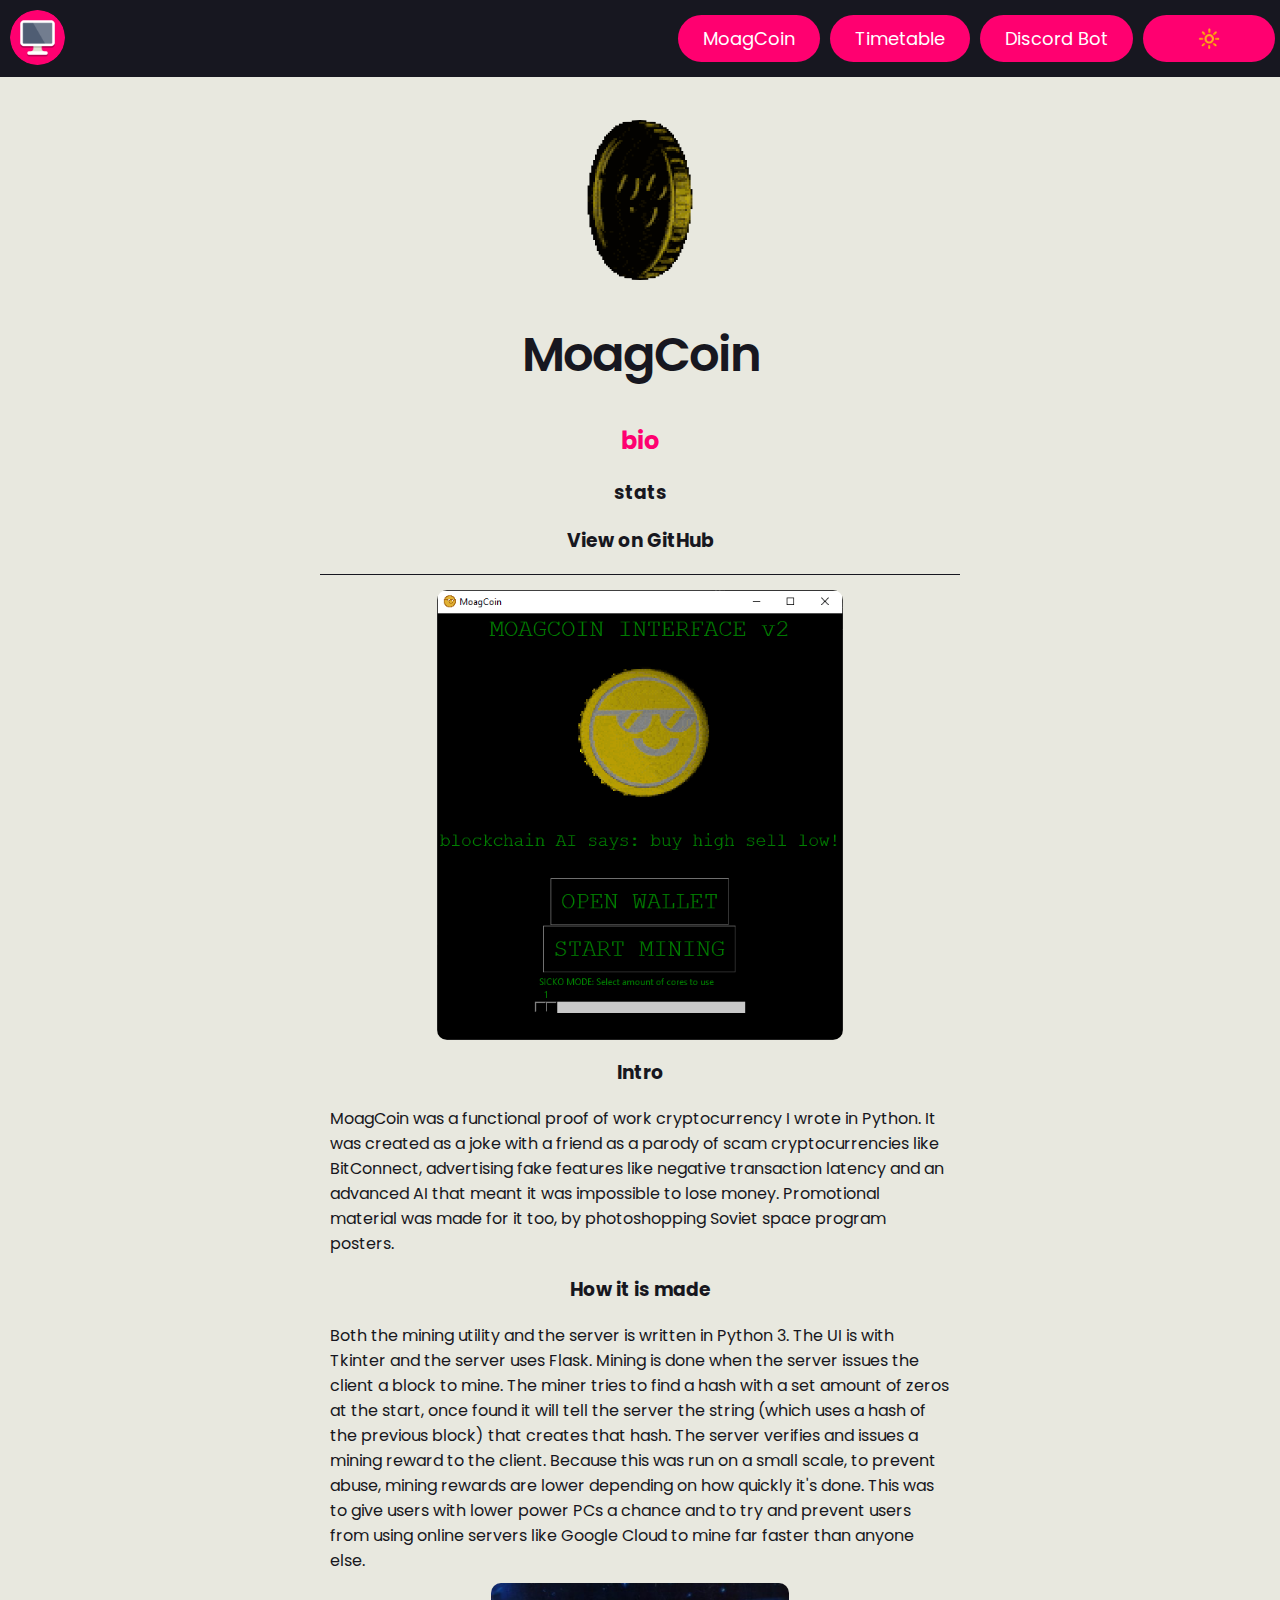
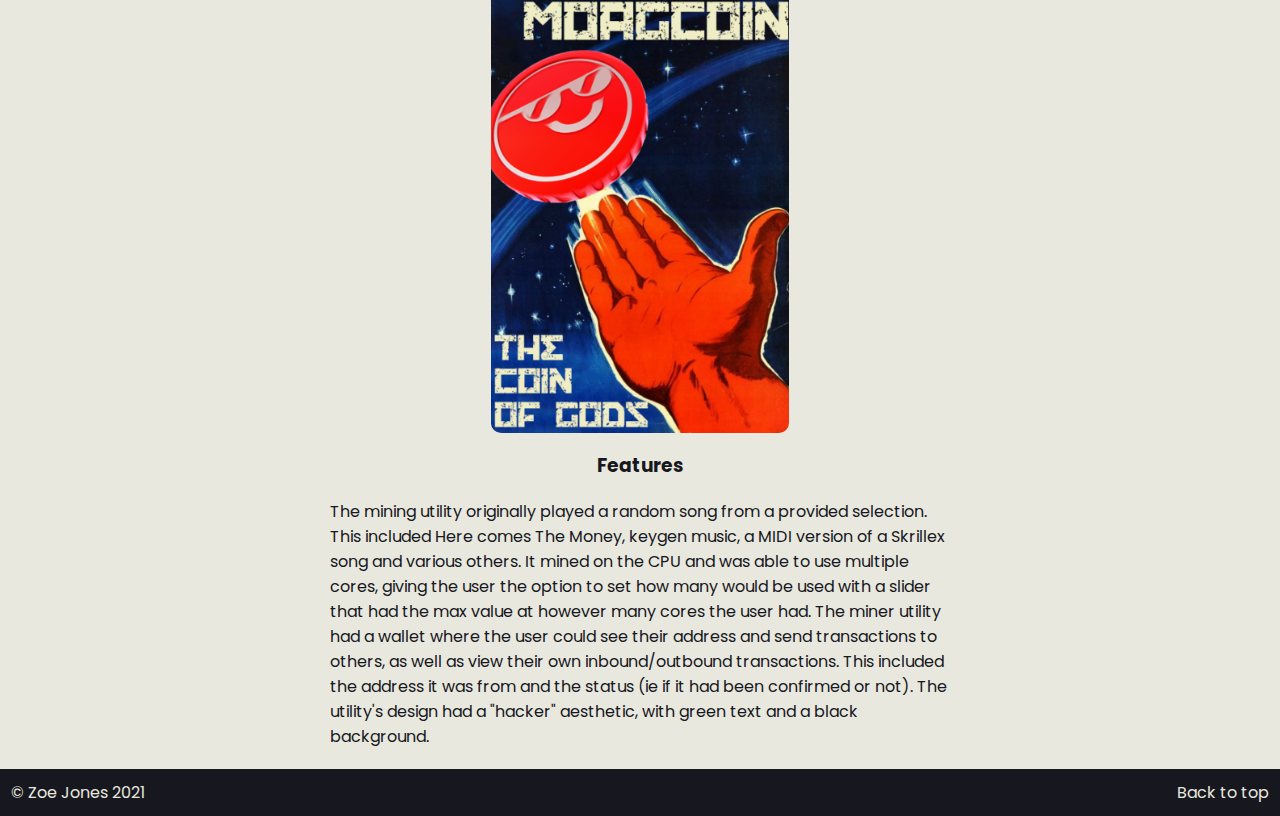
==== page1.html @ 343b935c "Improved animations and added Travis CI build status" ====
<!doctype html>
<html lang="en" dir="ltr">

<head>
  <title>P2423891 - MoagCoin</title>
  <meta charset="utf-8">
  <meta name="viewport" content="width=device-width, initial-scale=1.0">
  <link rel="stylesheet" href="css/styles.css">
</head>

<body>
  <a id="top"></a>
  <div id="mobileHead">
    <a class="homeButton" href="index.html"><img src="images/icon.png" alt="Home"></a>
  </div>
  <div id="menuToggler">&#8801;</div>
  <nav id="menu">
    <a class="homeButton" href="index.html"><img src="images/icon.png" alt="Home"></a>
    <a href="page1.html">MoagCoin</a>
    <a href="page2.html">Timetable</a>
    <a href="page3.html">Discord Bot</a>
    <div id="themeToggler"><a href="#">&#128262;</a></div>
  </nav>
  <div class="header">
    <header>
      <img src="images/MoagCoin.gif" alt="MoagCoin Icon">
      <h1>MoagCoin</h1>
      <h2><span id="bio">bio</span></h2>
      <h3 id="stats">stats</h3>
      <h3><a href="" id="gitUrl">View on GitHub</a></h3>
    </header>
  </div>
  <section>
    <img src="images/mc1.png" alt="MoagCoin mining utility screenshot.">
    <h3>Intro</h3>
    <p>MoagCoin was a functional proof of work cryptocurrency I wrote in Python. It was created as a joke with a friend as a parody of scam cryptocurrencies like BitConnect, advertising fake features like negative transaction latency and an advanced AI that meant it was impossible to lose money. Promotional material was made for it too, by photoshopping Soviet space program posters.</p>
    <h3>How it is made</h3>
    <p>Both the mining utility and the server is written in Python 3. The UI is with Tkinter and the server uses Flask. Mining is done when the server issues the client a block to mine. The miner tries to find a hash with a set amount of zeros at the start, once found it will tell the server the string (which uses a hash of the previous block) that creates that hash. The server verifies and issues a mining reward to the client. Because this was run on a small scale, to prevent abuse, mining rewards are lower depending on how quickly it's done. This was to give users with lower power PCs a chance and to try and prevent users from using online servers like Google Cloud to mine far faster than anyone else.</p>
    <img src="images/mc2.png" alt="Promo poster for the coin in the style of propaganda for the soviet space program.">
    <h3>Features</h3>
    <p>The mining utility originally played a random song from a provided selection. This included Here comes The Money, keygen music, a MIDI version of a Skrillex song and various others. It mined on the CPU and was able to use multiple cores, giving the user the option to set how many would be used with a slider that had the max value at however many cores the user had. The miner utility had a wallet where the user could see their address and send transactions to others, as well as view their own inbound/outbound transactions. This included the address it was from and the status (ie if it had been confirmed or not). The utility's design had a "hacker" aesthetic, with green text and a black background.</p>
  </section>
  <footer>
    <p>
      © Zoe Jones 2021
    </p>
    <a href="#" onclick="scrollTop">Back to top</a>
  </footer>
  <script id="script" type="text/javascript" class="moagcoin" src="./js/script.js"></script>
</body>
</html>
---- css/styles.css ----
/* MOBILE AND GLOBAL STYLES */
/* applies to screens smaller than 500px (first breakpoint) */
/* and above unless overwritten below */
@import url('https://fonts.googleapis.com/css2?family=Poppins&display=swap');
html{
  height: 100%;
}
body{
  display: flex;
  flex-direction: column;
  background-color: var(--bg-colour);
  color: var(--fg-colour);
  font-family: Poppins;
  margin: 0 0;
  width: 100%;
  height: 100%;
  transition: 1s;
}

:root {
  --bg-colour: #E8E8DF;
  --fg-colour: #171720;
  --nav-colour: #171720;
}

#mobileHead{
  position: fixed;
  width: 100%;
  top: 0;
  background-color: var(--nav-colour);
  padding-left: 10px;
  padding-top: 10px;
  padding-bottom: 5px;
  z-index: 998;
  transition: 1s;
}

#mobileHead img{
  width: 70px;
  height: 70px;
}

nav {
  display: flex;
  flex-direction: column;
  position: fixed;
  top: 90px;
  width: 100%;
  transform: translateX(100%);
  transition: 0.5s;
  z-index: 999;
}

nav a,#themeToggler {
  background-color: #FF0070;
  color: white;
  padding: 10px 20px;
  margin: 10px;
  border-radius: 40px;
  text-decoration: none;
  font-size: 24px;
  transition: box-shadow 0.2s ease-in-out;
}

nav a:hover,#themeToggler:hover {
  background-color: #FF7070;
  color: white;
  transition: background-color 0.4s;
}

nav.open {
  display: flex;
  transform: translateX(30%);
}

nav img{
  display: none;
}

header{
	border-bottom: 1px solid var(--fg-colour);
	text-align: center;
	position: relative;
  margin-left: 20px;
  margin-right: 20px;
  margin-top: 120px;
}
header img{
	width: 160px;
  height: 160px;
	border-radius: 50%;
}
header h1{
	font-weight: 600;
	letter-spacing: -2px;
	font-size: 3em;
	color: var(--fg-colour);
  transition: 1s;
}
header a{
	color: var(--fg-colour);
	transition: 1s;
}

#buildstatus{
  width: auto;
  height: auto;
	border-radius: 0%;
}

h1{
  text-align: center;
}

h3 a{
  text-decoration: none;
  color: var(--fg-colour);
}

p{
  margin: 10px 10px;
}

#menuToggler {
  display: flex;
  flex-direction: column;
  width: 100%;
  position: fixed;
  flex-shrink: 0;
  background-color: #FF0070;
  color: white;
  padding: 5px 20px;
  margin-top: 10px;
  margin-bottom: 10px;
  border-top-left-radius: 40px;
  border-bottom-left-radius: 40px;
  text-decoration: none;
  font-size: 40px;
  top: 0;
  z-index: 1;
  transform: translateX(calc(100% - 120px));
  transition: 0.54s;
  z-index: 999;
}

#menuToggler:hover {
  background-color: #FF5060;
  color: white;

}
#menuToggler.open {
  /*transform: translateX(58vw);*/
  transform: translateX(calc(30% - 5px));
}

.homeButton{
  width: 0;
  height: 0;
  padding: 0 0;
  margin: 0 0;
}

section {
  margin: auto;
  width: 90vw;
  align-items: center;
  padding: 10px;
}

section img {
  display: block;
  max-width:100%;
  max-height:550px;
  width: auto;
  height: auto;
  margin-left: auto;
  margin-right: auto;
  margin-top: 10px;
  border-radius: 10px;
}

section h3 {
  text-align: center;
}

footer{
  margin-top: auto;
  width: auto;
  display: flex;
  flex-direction: row;
  background-color: var(--nav-colour);
  color: #E8E8DF;
  padding: 1px 1px;
  transition: 1s;
}

footer a{
  margin-left: auto;
  text-decoration: none;
  color: #E8E8DF;
  margin-top: auto;
  margin-bottom: auto;
  margin-right: 10px;
}

span {
    color: #ff0070;
}

/* TABLET AND DESKTOP STYLES */
/* applies to screens wider than 499px */
@media screen and (min-width: 500px) {
  #menuToggler {
    display: none;
  }
  nav {
    display: flex;
    position: fixed;
    flex-direction: row;
    justify-content: flex-end;
    margin: 0px 0px;
    padding: 10px 0px;
    width: 100%;
    top: 0;
    transform: none;
    background-color: var(--nav-colour);
  }
  nav a,#themeToggler {
    font-size: 18px;
    padding: 10px 15px;
    margin: 5px;
  }
  nav img{
    display: inherit;
    position: fixed;
    top: 10px;
    left: 10px;
  	width: 55px;
    height: 55px;
  	border-radius: 50%;
    transition: box-shadow 0.2s ease-in-out;
  }
  nav img:hover{
    box-shadow: 0px 0px 20px #ff0070;
  }
  #mobileHead{
    display: none;
  }
  header{
    margin-left: 50px;
    margin-right: 50px;
  }
  section img {
    max-height:350px;
  }
}


/* DESKTOP STYLES */
/* applies to screens wider than 999px*/
@media screen and (min-width: 1000px) {
  .header{
    align-items: center;
  }
  #menuToggler {
    display: none;
  }
  nav {
    display: flex;
    position: fixed;
    flex-direction: row;
    justify-content: flex-end;
    margin: 0px 0px;
    padding: 10px 0px;
    width: 100%;
    top: 0;
    transform: none;
    transition: 1s;
    background-color: var(--nav-colour);
  }
  nav a,#themeToggler {
    font-size: 18px;
    padding: 10px 25px;
    margin: 5px;
  }
  nav img{
    display: inherit;
    position: fixed;
    top: 10px;
    left: 10px;
  	width: 55px;
    height: 55px;
  	border-radius: 50%;
  }
  header{
  	border-bottom: 1px solid var(--fg-colour);
  	text-align: center;
  	position: relative;
    margin: auto;
    margin-top: 120px;
    width: 50vw;
  }
  #mobileHead{
    display: none;
  }
  section {
    width: 50vw;
  }
  section img {
    margin-top: 5px;
    max-height:450px;
  }
}
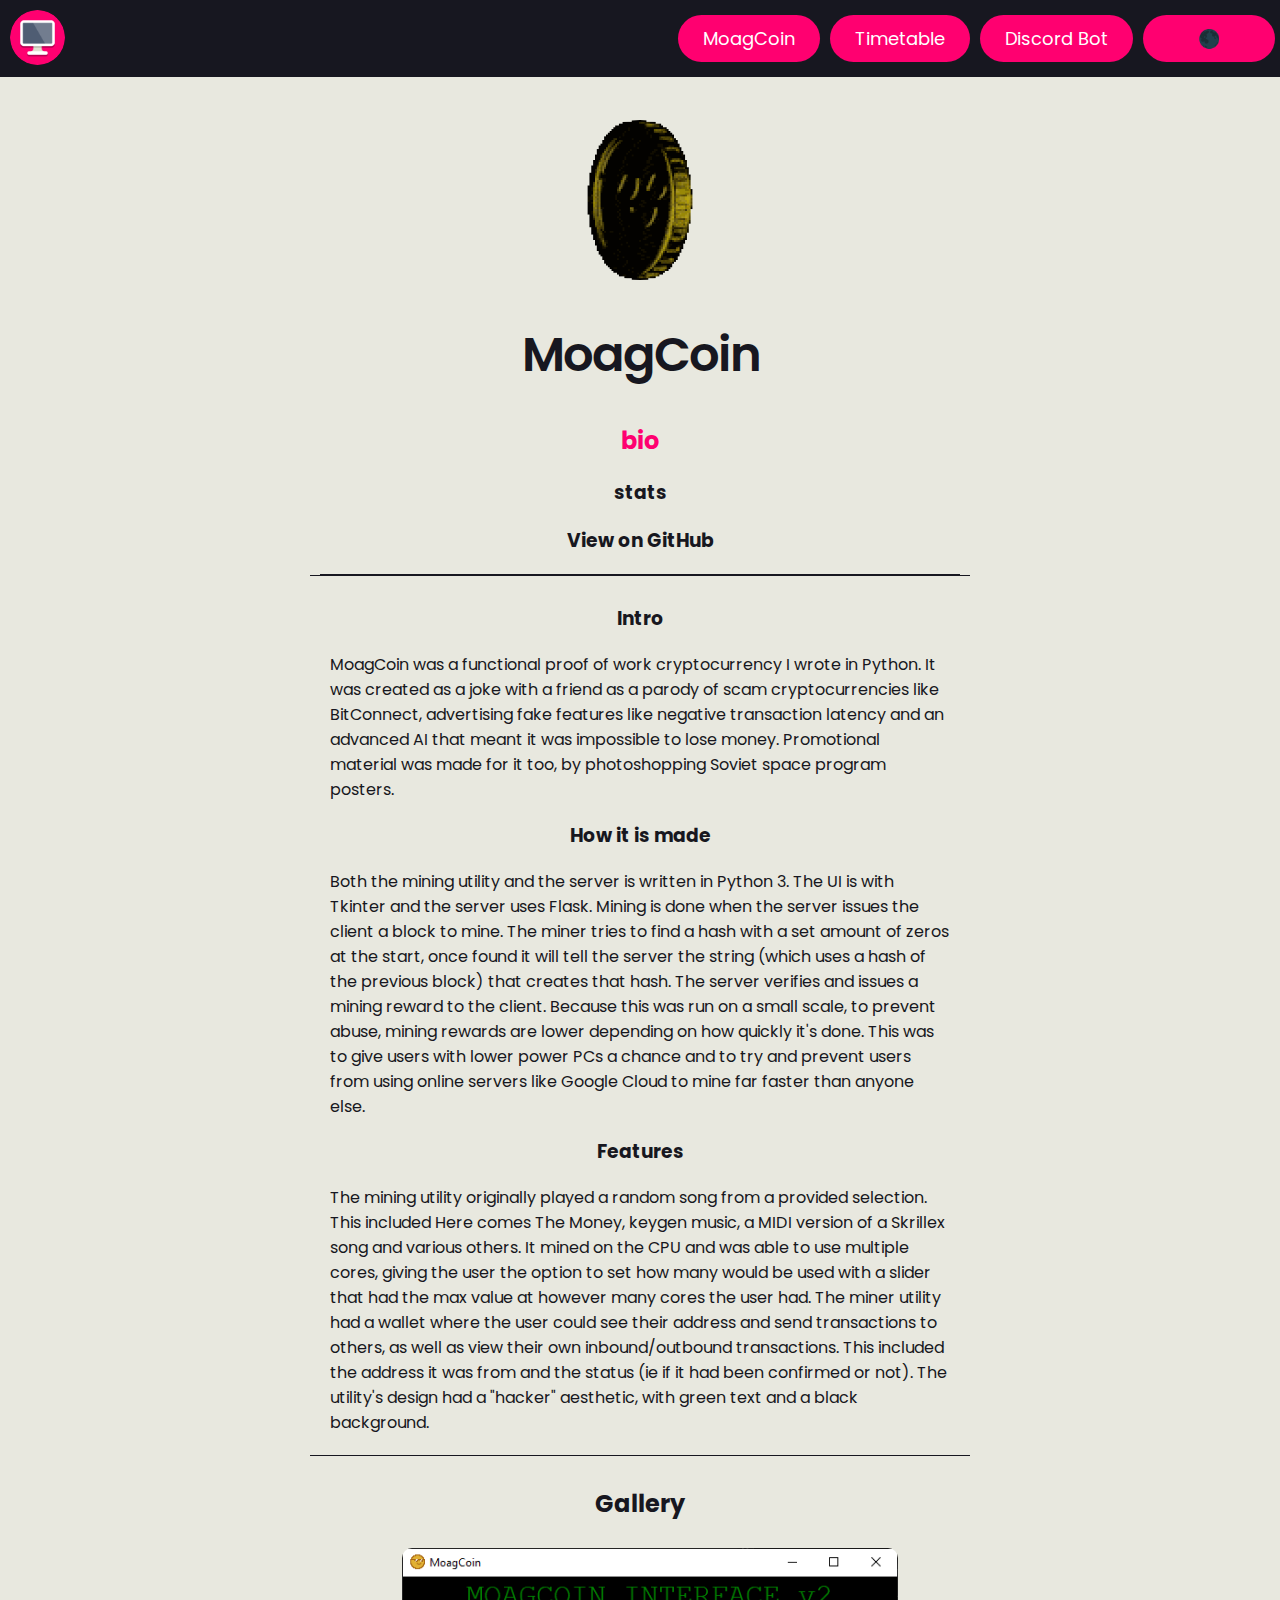
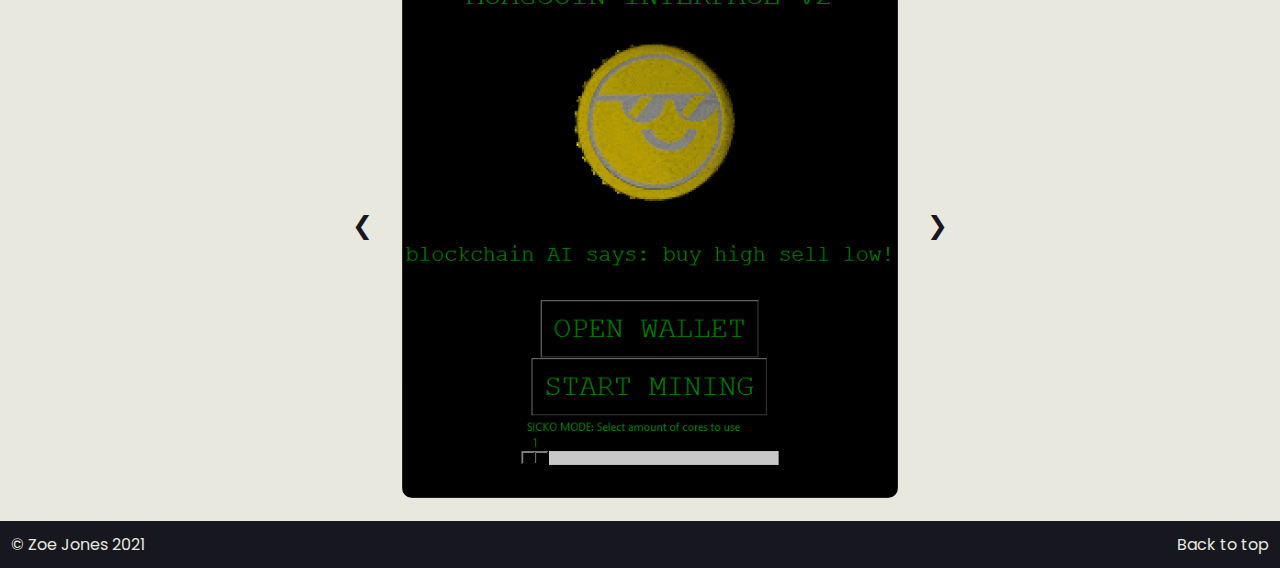
==== commit bc341669: "Rearranged media, added slideshow galleries" ====
--- a/page1.html
+++ b/page1.html
@@ -21,24 +21,28 @@
     <a href="page3.html">Discord Bot</a>
     <div id="themeToggler"><a href="#">&#128262;</a></div>
   </nav>
-  <div class="header">
-    <header>
-      <img src="images/MoagCoin.gif" alt="MoagCoin Icon">
-      <h1>MoagCoin</h1>
-      <h2><span id="bio">bio</span></h2>
-      <h3 id="stats">stats</h3>
-      <h3><a href="" id="gitUrl">View on GitHub</a></h3>
-    </header>
-  </div>
+  <header>
+    <img src="images/MoagCoin.gif" alt="MoagCoin Icon">
+    <h1>MoagCoin</h1>
+    <h2><span id="bio">bio</span></h2>
+    <h3 id="stats">stats</h3>
+    <h3><a href="" id="gitUrl">View on GitHub</a></h3>
+  </header>
   <section>
-    <img src="images/mc1.png" alt="MoagCoin mining utility screenshot.">
     <h3>Intro</h3>
     <p>MoagCoin was a functional proof of work cryptocurrency I wrote in Python. It was created as a joke with a friend as a parody of scam cryptocurrencies like BitConnect, advertising fake features like negative transaction latency and an advanced AI that meant it was impossible to lose money. Promotional material was made for it too, by photoshopping Soviet space program posters.</p>
     <h3>How it is made</h3>
     <p>Both the mining utility and the server is written in Python 3. The UI is with Tkinter and the server uses Flask. Mining is done when the server issues the client a block to mine. The miner tries to find a hash with a set amount of zeros at the start, once found it will tell the server the string (which uses a hash of the previous block) that creates that hash. The server verifies and issues a mining reward to the client. Because this was run on a small scale, to prevent abuse, mining rewards are lower depending on how quickly it's done. This was to give users with lower power PCs a chance and to try and prevent users from using online servers like Google Cloud to mine far faster than anyone else.</p>
-    <img src="images/mc2.png" alt="Promo poster for the coin in the style of propaganda for the soviet space program.">
     <h3>Features</h3>
     <p>The mining utility originally played a random song from a provided selection. This included Here comes The Money, keygen music, a MIDI version of a Skrillex song and various others. It mined on the CPU and was able to use multiple cores, giving the user the option to set how many would be used with a slider that had the max value at however many cores the user had. The miner utility had a wallet where the user could see their address and send transactions to others, as well as view their own inbound/outbound transactions. This included the address it was from and the status (ie if it had been confirmed or not). The utility's design had a "hacker" aesthetic, with green text and a black background.</p>
+  </section>
+  <section>
+    <h2>Gallery</h2>
+    <section id="gallery">
+      <button onclick="gallery(-1)">&#10094;</button>
+      <img id="galleryImg" src="images/moagcoin/1.png" alt="MoagCoin image.">
+      <button onclick="gallery(1)">&#10095;</button>
+    </section>
   </section>
   <footer>
     <p>
--- a/css/styles.css
+++ b/css/styles.css
@@ -79,7 +79,6 @@
 }
 
 header{
-	border-bottom: 1px solid var(--fg-colour);
 	text-align: center;
 	position: relative;
   margin-left: 20px;
@@ -166,9 +165,37 @@
   width: 90vw;
   align-items: center;
   padding: 10px;
-}
-
-section img {
+  border-top: 1px solid var(--fg-colour);
+}
+
+section h3 {
+  text-align: center;
+}
+
+section h2 {
+  text-align: center;
+}
+
+#gallery{
+  display: flex;
+  flex-direction: row;
+  height: 550px;
+  border-top: 0px solid var(--bg-colour);
+}
+
+#gallery button{
+  background-color: var(--bg-colour);
+  color: var(--fg-colour);
+  border: 0;
+  border-radius: 40px;
+  height: 100%;
+  width: 5vw;
+  font-size: 25px;
+  transition: 1s;
+}
+
+#gallery img{
+  animation: imagefade 1s linear forwards;
   display: block;
   max-width:100%;
   max-height:550px;
@@ -176,12 +203,13 @@
   height: auto;
   margin-left: auto;
   margin-right: auto;
-  margin-top: 10px;
   border-radius: 10px;
-}
-
-section h3 {
-  text-align: center;
+  margin-bottom: 10px;
+}
+
+@keyframes imagefade {
+  0% { opacity: 0; }
+  100% { opacity: 1; }
 }
 
 footer{
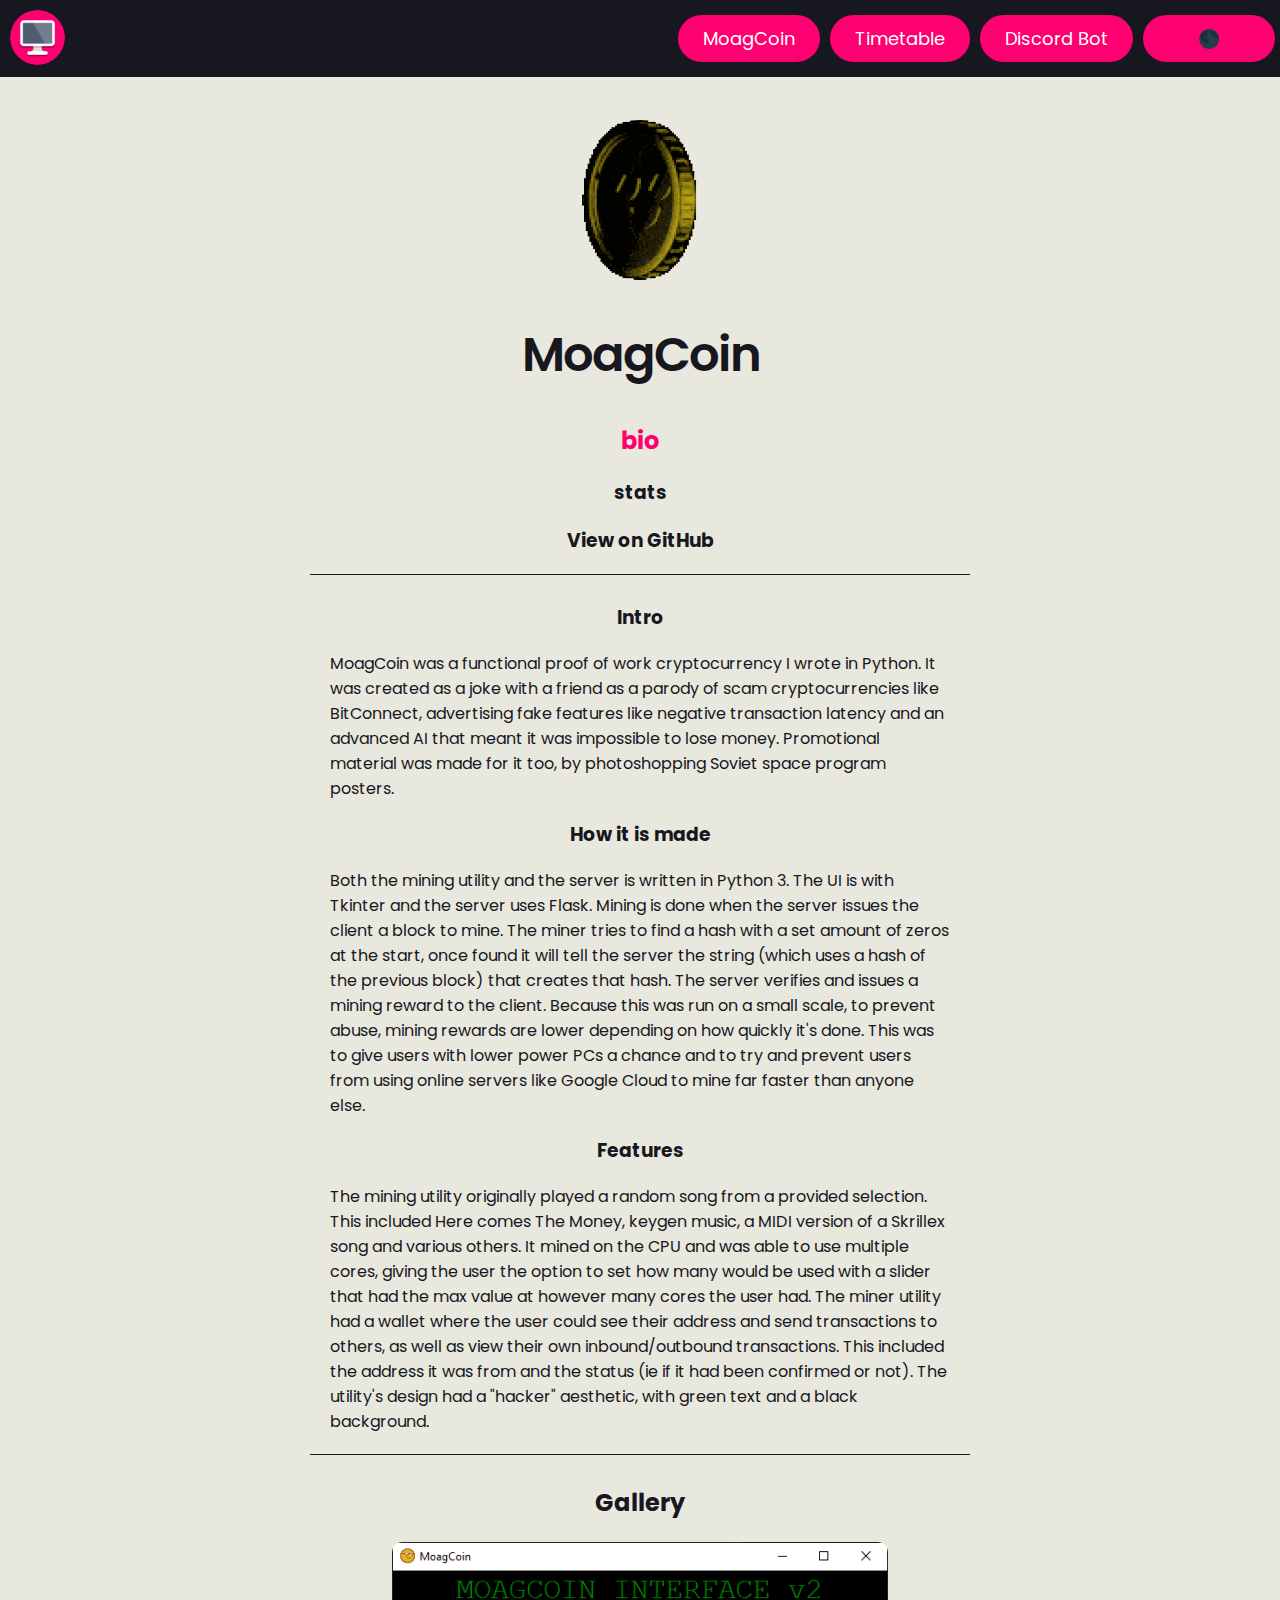
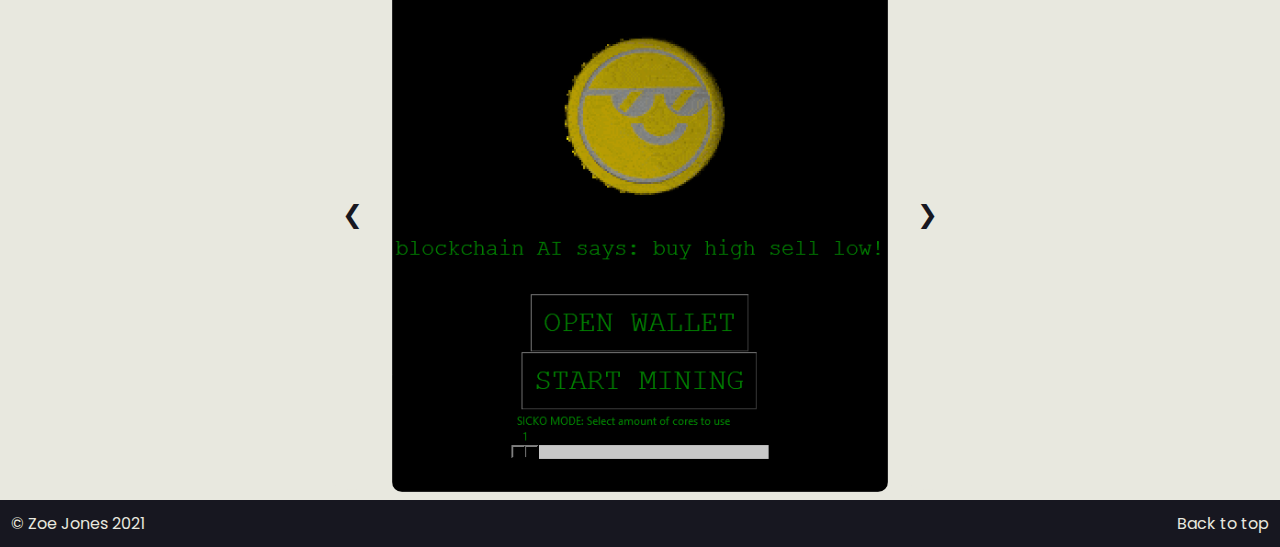
==== commit 34724829: "Changed filenames, updated image and disabled button outline on click" ====
--- a/page1.html
+++ b/page1.html
@@ -22,7 +22,7 @@
     <div id="themeToggler"><a href="#">&#128262;</a></div>
   </nav>
   <header>
-    <img src="images/MoagCoin.gif" alt="MoagCoin Icon">
+    <img src="images/moagcoin.gif" alt="MoagCoin Icon">
     <h1>MoagCoin</h1>
     <h2><span id="bio">bio</span></h2>
     <h3 id="stats">stats</h3>
--- a/css/styles.css
+++ b/css/styles.css
@@ -166,6 +166,7 @@
   align-items: center;
   padding: 10px;
   border-top: 1px solid var(--fg-colour);
+  transition: 1s;
 }
 
 section h3 {
@@ -179,8 +180,10 @@
 #gallery{
   display: flex;
   flex-direction: row;
-  height: 550px;
+  height: 300px;
   border-top: 0px solid var(--bg-colour);
+  transition: 1s;
+  padding: 0;
 }
 
 #gallery button{
@@ -189,22 +192,23 @@
   border: 0;
   border-radius: 40px;
   height: 100%;
-  width: 5vw;
+  width: 10px;
   font-size: 25px;
   transition: 1s;
+  padding: 0;
+  outline: none;
 }
 
 #gallery img{
   animation: imagefade 1s linear forwards;
   display: block;
-  max-width:100%;
-  max-height:550px;
+  max-width:75vw;
+  max-height:350px;
   width: auto;
   height: auto;
   margin-left: auto;
   margin-right: auto;
   border-radius: 10px;
-  margin-bottom: 10px;
 }
 
 @keyframes imagefade {
@@ -281,6 +285,16 @@
   }
   section img {
     max-height:350px;
+  }
+  #gallery{
+    height: 550px;
+  }
+  #gallery button{
+    width: 5vw;
+  }
+  #gallery img{
+    max-width:100%;
+    max-height:550px;
   }
 }
 
@@ -322,7 +336,6 @@
   	border-radius: 50%;
   }
   header{
-  	border-bottom: 1px solid var(--fg-colour);
   	text-align: center;
   	position: relative;
     margin: auto;
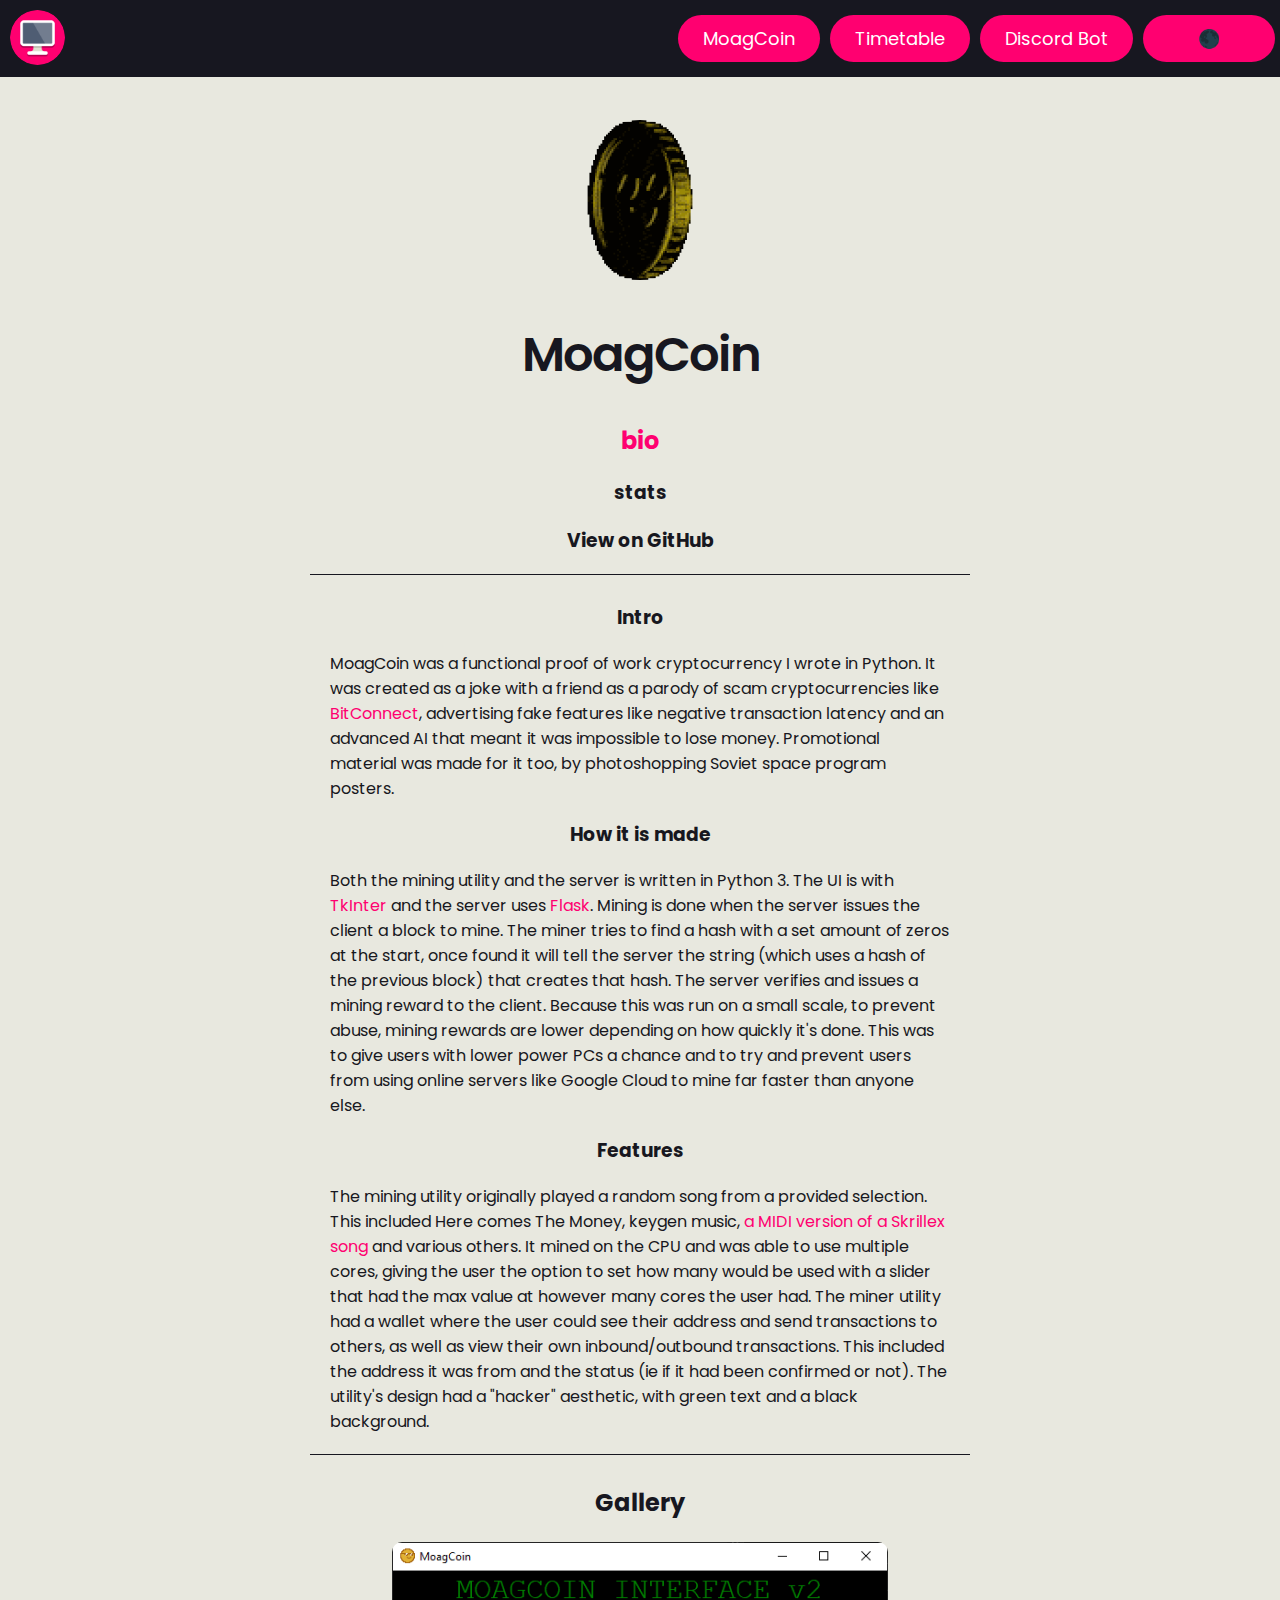
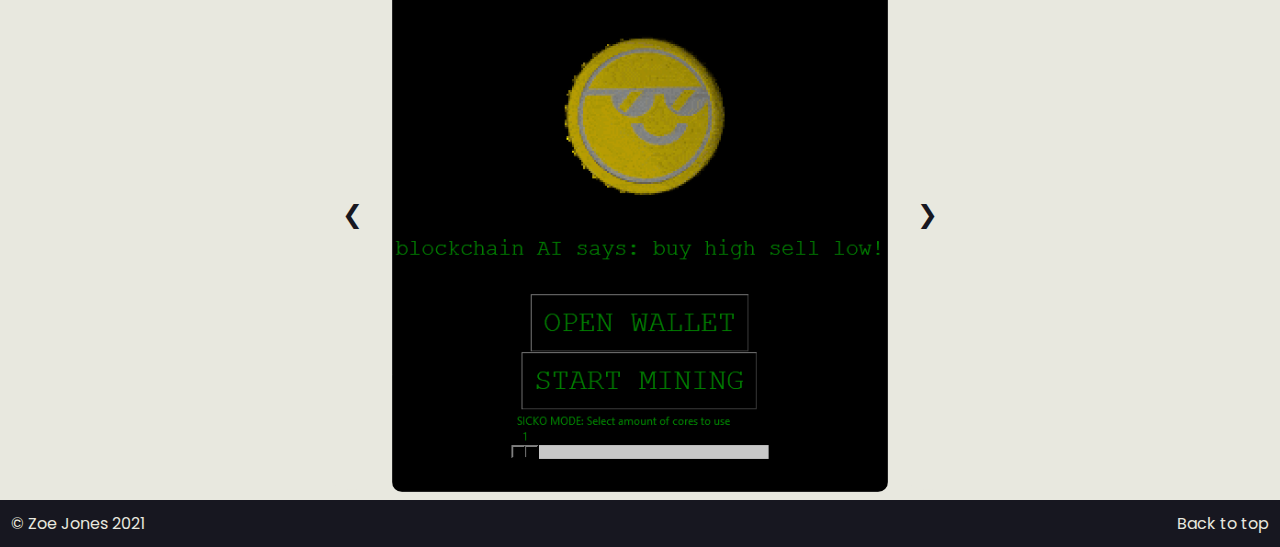
==== commit 6fe08ea1: "Fixed onclick in HTML with proper event listener and added links in content" ====
--- a/page1.html
+++ b/page1.html
@@ -30,18 +30,18 @@
   </header>
   <section>
     <h3>Intro</h3>
-    <p>MoagCoin was a functional proof of work cryptocurrency I wrote in Python. It was created as a joke with a friend as a parody of scam cryptocurrencies like BitConnect, advertising fake features like negative transaction latency and an advanced AI that meant it was impossible to lose money. Promotional material was made for it too, by photoshopping Soviet space program posters.</p>
+    <p>MoagCoin was a functional proof of work cryptocurrency I wrote in Python. It was created as a joke with a friend as a parody of scam cryptocurrencies like <span><a href="https://en.wikipedia.org/wiki/Bitconnect">BitConnect</a></span>, advertising fake features like negative transaction latency and an advanced AI that meant it was impossible to lose money. Promotional material was made for it too, by photoshopping Soviet space program posters.</p>
     <h3>How it is made</h3>
-    <p>Both the mining utility and the server is written in Python 3. The UI is with Tkinter and the server uses Flask. Mining is done when the server issues the client a block to mine. The miner tries to find a hash with a set amount of zeros at the start, once found it will tell the server the string (which uses a hash of the previous block) that creates that hash. The server verifies and issues a mining reward to the client. Because this was run on a small scale, to prevent abuse, mining rewards are lower depending on how quickly it's done. This was to give users with lower power PCs a chance and to try and prevent users from using online servers like Google Cloud to mine far faster than anyone else.</p>
+    <p>Both the mining utility and the server is written in Python 3. The UI is with <span><a href="https://docs.python.org/3/library/tkinter.html">TkInter</a></span> and the server uses <span><a href="https://pypi.org/project/Flask/">Flask</a></span>. Mining is done when the server issues the client a block to mine. The miner tries to find a hash with a set amount of zeros at the start, once found it will tell the server the string (which uses a hash of the previous block) that creates that hash. The server verifies and issues a mining reward to the client. Because this was run on a small scale, to prevent abuse, mining rewards are lower depending on how quickly it's done. This was to give users with lower power PCs a chance and to try and prevent users from using online servers like Google Cloud to mine far faster than anyone else.</p>
     <h3>Features</h3>
-    <p>The mining utility originally played a random song from a provided selection. This included Here comes The Money, keygen music, a MIDI version of a Skrillex song and various others. It mined on the CPU and was able to use multiple cores, giving the user the option to set how many would be used with a slider that had the max value at however many cores the user had. The miner utility had a wallet where the user could see their address and send transactions to others, as well as view their own inbound/outbound transactions. This included the address it was from and the status (ie if it had been confirmed or not). The utility's design had a "hacker" aesthetic, with green text and a black background.</p>
+    <p>The mining utility originally played a random song from a provided selection. This included Here comes The Money, keygen music, <span><a href="https://www.youtube.com/watch?v=F-WoM_4wERw">a MIDI version of a Skrillex song</a></span> and various others. It mined on the CPU and was able to use multiple cores, giving the user the option to set how many would be used with a slider that had the max value at however many cores the user had. The miner utility had a wallet where the user could see their address and send transactions to others, as well as view their own inbound/outbound transactions. This included the address it was from and the status (ie if it had been confirmed or not). The utility's design had a "hacker" aesthetic, with green text and a black background.</p>
   </section>
   <section>
     <h2>Gallery</h2>
     <section id="gallery">
-      <button onclick="gallery(-1)">&#10094;</button>
+      <button id="galleryForwardImg">&#10094;</button>
       <img id="galleryImg" src="images/moagcoin/1.png" alt="MoagCoin image.">
-      <button onclick="gallery(1)">&#10095;</button>
+      <button id="galleryBackwardImg">&#10095;</button>
     </section>
   </section>
   <footer>
--- a/css/styles.css
+++ b/css/styles.css
@@ -48,7 +48,7 @@
   top: 90px;
   width: 100%;
   transform: translateX(100%);
-  transition: 0.5s;
+  transition: 0.54s;
   z-index: 999;
 }
 
@@ -166,7 +166,6 @@
   align-items: center;
   padding: 10px;
   border-top: 1px solid var(--fg-colour);
-  transition: 1s;
 }
 
 section h3 {
@@ -236,75 +235,14 @@
   margin-right: 10px;
 }
 
-span {
+span,span a{
     color: #ff0070;
+    text-decoration: none;
 }
 
 /* TABLET AND DESKTOP STYLES */
 /* applies to screens wider than 499px */
 @media screen and (min-width: 500px) {
-  #menuToggler {
-    display: none;
-  }
-  nav {
-    display: flex;
-    position: fixed;
-    flex-direction: row;
-    justify-content: flex-end;
-    margin: 0px 0px;
-    padding: 10px 0px;
-    width: 100%;
-    top: 0;
-    transform: none;
-    background-color: var(--nav-colour);
-  }
-  nav a,#themeToggler {
-    font-size: 18px;
-    padding: 10px 15px;
-    margin: 5px;
-  }
-  nav img{
-    display: inherit;
-    position: fixed;
-    top: 10px;
-    left: 10px;
-  	width: 55px;
-    height: 55px;
-  	border-radius: 50%;
-    transition: box-shadow 0.2s ease-in-out;
-  }
-  nav img:hover{
-    box-shadow: 0px 0px 20px #ff0070;
-  }
-  #mobileHead{
-    display: none;
-  }
-  header{
-    margin-left: 50px;
-    margin-right: 50px;
-  }
-  section img {
-    max-height:350px;
-  }
-  #gallery{
-    height: 550px;
-  }
-  #gallery button{
-    width: 5vw;
-  }
-  #gallery img{
-    max-width:100%;
-    max-height:550px;
-  }
-}
-
-
-/* DESKTOP STYLES */
-/* applies to screens wider than 999px*/
-@media screen and (min-width: 1000px) {
-  .header{
-    align-items: center;
-  }
   #menuToggler {
     display: none;
   }
@@ -322,8 +260,8 @@
     background-color: var(--nav-colour);
   }
   nav a,#themeToggler {
-    font-size: 18px;
-    padding: 10px 25px;
+    font-size: 16px;
+    padding: 10px 8px;
     margin: 5px;
   }
   nav img{
@@ -334,6 +272,69 @@
   	width: 55px;
     height: 55px;
   	border-radius: 50%;
+    transition: box-shadow 0.2s ease-in-out;
+  }
+  nav img:hover{
+    box-shadow: 0px 0px 20px #ff0070;
+  }
+  #mobileHead{
+    display: none;
+  }
+  header{
+    margin-left: 50px;
+    margin-right: 50px;
+  }
+  section img {
+    max-height:350px;
+  }
+  #gallery{
+    height: 550px;
+  }
+  #gallery button{
+    width: 5vw;
+  }
+  #gallery img{
+    max-width:100%;
+    max-height:550px;
+  }
+}
+
+
+/* DESKTOP STYLES */
+/* applies to screens wider than 999px*/
+@media screen and (min-width: 1000px) {
+  .header{
+    align-items: center;
+  }
+  #menuToggler {
+    display: none;
+  }
+  nav {
+    display: flex;
+    position: fixed;
+    flex-direction: row;
+    justify-content: flex-end;
+    margin: 0px 0px;
+    padding: 10px 0px;
+    width: 100%;
+    top: 0;
+    transform: none;
+    transition: 1s;
+    background-color: var(--nav-colour);
+  }
+  nav a,#themeToggler {
+    font-size: 18px;
+    padding: 10px 25px;
+    margin: 5px;
+  }
+  nav img{
+    display: inherit;
+    position: fixed;
+    top: 10px;
+    left: 10px;
+  	width: 55px;
+    height: 55px;
+  	border-radius: 50%;
   }
   header{
   	text-align: center;
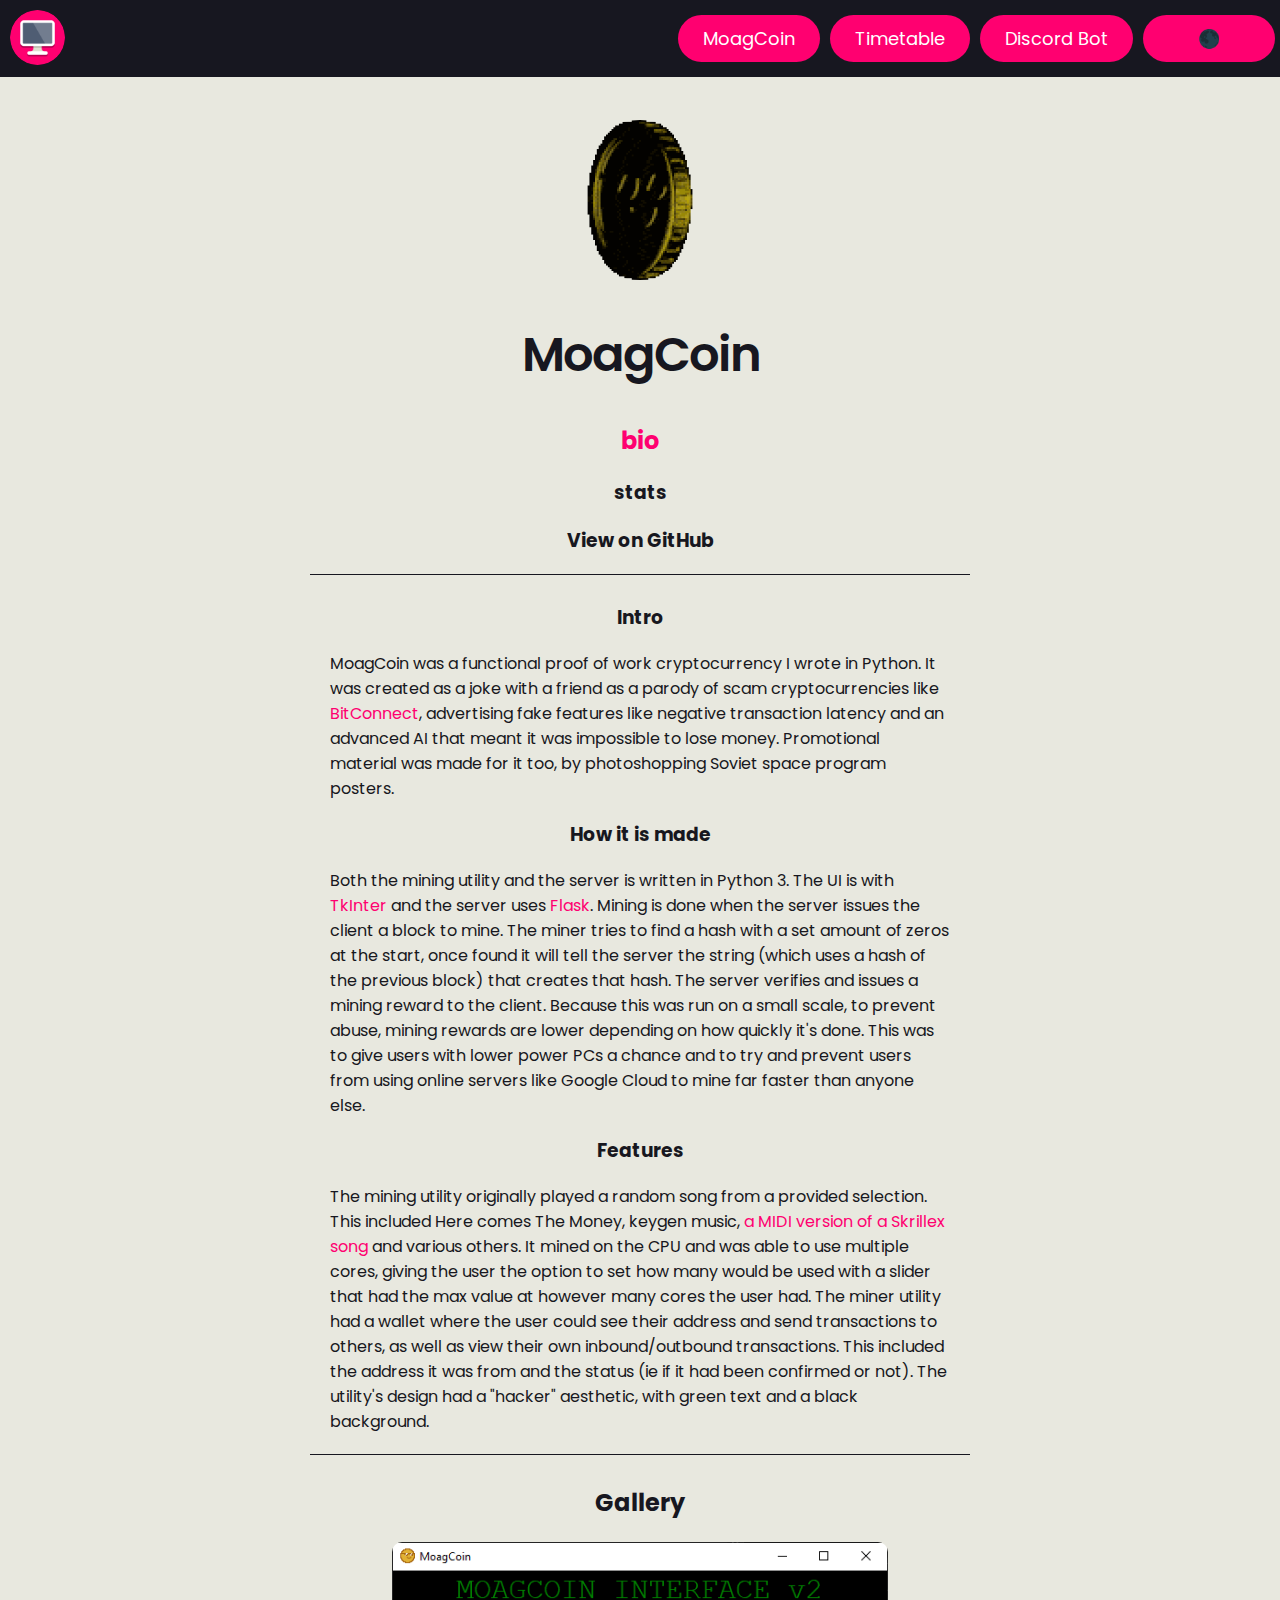
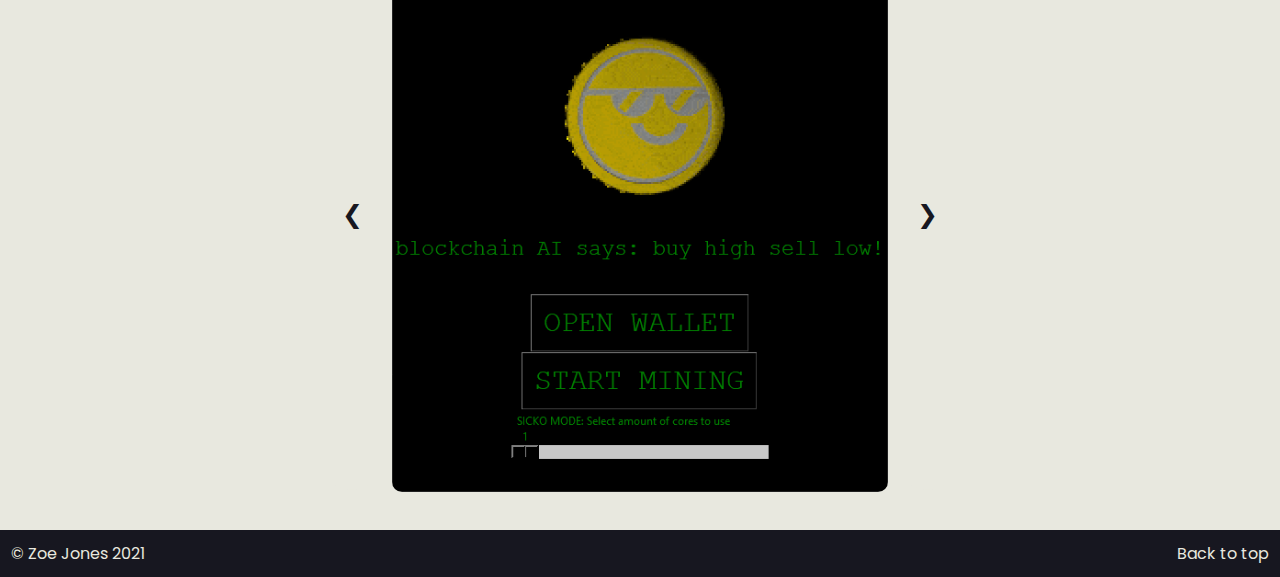
==== commit c8edd2f4: "Ran a linter for intendation consistency" ====
--- a/page1.html
+++ b/page1.html
@@ -1,55 +1,77 @@
-<!doctype html>
+<!DOCTYPE html>
 <html lang="en" dir="ltr">
+  <head>
+    <title>P2423891 - MoagCoin</title>
+    <meta charset="utf-8" />
+    <meta name="viewport" content="width=device-width, initial-scale=1.0" />
+    <link rel="stylesheet" href="css/styles.css" />
+  </head>
 
-<head>
-  <title>P2423891 - MoagCoin</title>
-  <meta charset="utf-8">
-  <meta name="viewport" content="width=device-width, initial-scale=1.0">
-  <link rel="stylesheet" href="css/styles.css">
-</head>
-
-<body>
-  <a id="top"></a>
-  <div id="mobileHead">
-    <a class="homeButton" href="index.html"><img src="images/icon.png" alt="Home"></a>
-  </div>
-  <div id="menuToggler">&#8801;</div>
-  <nav id="menu">
-    <a class="homeButton" href="index.html"><img src="images/icon.png" alt="Home"></a>
-    <a href="page1.html">MoagCoin</a>
-    <a href="page2.html">Timetable</a>
-    <a href="page3.html">Discord Bot</a>
-    <div id="themeToggler"><a href="#">&#128262;</a></div>
-  </nav>
-  <header>
-    <img src="images/moagcoin.gif" alt="MoagCoin Icon">
-    <h1>MoagCoin</h1>
-    <h2><span id="bio">bio</span></h2>
-    <h3 id="stats">stats</h3>
-    <h3><a href="" id="gitUrl">View on GitHub</a></h3>
-  </header>
-  <section>
-    <h3>Intro</h3>
-    <p>MoagCoin was a functional proof of work cryptocurrency I wrote in Python. It was created as a joke with a friend as a parody of scam cryptocurrencies like <span><a href="https://en.wikipedia.org/wiki/Bitconnect">BitConnect</a></span>, advertising fake features like negative transaction latency and an advanced AI that meant it was impossible to lose money. Promotional material was made for it too, by photoshopping Soviet space program posters.</p>
-    <h3>How it is made</h3>
-    <p>Both the mining utility and the server is written in Python 3. The UI is with <span><a href="https://docs.python.org/3/library/tkinter.html">TkInter</a></span> and the server uses <span><a href="https://pypi.org/project/Flask/">Flask</a></span>. Mining is done when the server issues the client a block to mine. The miner tries to find a hash with a set amount of zeros at the start, once found it will tell the server the string (which uses a hash of the previous block) that creates that hash. The server verifies and issues a mining reward to the client. Because this was run on a small scale, to prevent abuse, mining rewards are lower depending on how quickly it's done. This was to give users with lower power PCs a chance and to try and prevent users from using online servers like Google Cloud to mine far faster than anyone else.</p>
-    <h3>Features</h3>
-    <p>The mining utility originally played a random song from a provided selection. This included Here comes The Money, keygen music, <span><a href="https://www.youtube.com/watch?v=F-WoM_4wERw">a MIDI version of a Skrillex song</a></span> and various others. It mined on the CPU and was able to use multiple cores, giving the user the option to set how many would be used with a slider that had the max value at however many cores the user had. The miner utility had a wallet where the user could see their address and send transactions to others, as well as view their own inbound/outbound transactions. This included the address it was from and the status (ie if it had been confirmed or not). The utility's design had a "hacker" aesthetic, with green text and a black background.</p>
-  </section>
-  <section>
-    <h2>Gallery</h2>
-    <section id="gallery">
-      <button id="galleryForwardImg">&#10094;</button>
-      <img id="galleryImg" src="images/moagcoin/1.png" alt="MoagCoin image.">
-      <button id="galleryBackwardImg">&#10095;</button>
+  <body>
+    <a id="top"></a>
+    <div id="mobileHead">
+      <a class="homeButton" href="index.html"><img src="images/icon.png" alt="Home" /></a>
+    </div>
+    <div id="menuToggler">&#8801;</div>
+    <nav id="menu">
+      <a class="homeButton" href="index.html"><img src="images/icon.png" alt="Home" /></a>
+      <a href="page1.html">MoagCoin</a>
+      <a href="page2.html">Timetable</a>
+      <a href="page3.html">Discord Bot</a>
+      <div id="themeToggler"><a href="#">&#128262;</a></div>
+    </nav>
+    <header>
+      <img src="images/moagcoin.gif" alt="MoagCoin Icon" />
+      <h1>MoagCoin</h1>
+      <h2><span id="bio">bio</span></h2>
+      <h3 id="stats">stats</h3>
+      <h3><a href="" id="gitUrl">View on GitHub</a></h3>
+    </header>
+    <section>
+      <h3>Intro</h3>
+      <p>
+        MoagCoin was a functional proof of work cryptocurrency I wrote in Python. It was created as a joke with a friend
+        as a parody of scam cryptocurrencies like
+        <span><a href="https://en.wikipedia.org/wiki/Bitconnect">BitConnect</a></span
+        >, advertising fake features like negative transaction latency and an advanced AI that meant it was impossible
+        to lose money. Promotional material was made for it too, by photoshopping Soviet space program posters.
+      </p>
+      <h3>How it is made</h3>
+      <p>
+        Both the mining utility and the server is written in Python 3. The UI is with
+        <span><a href="https://docs.python.org/3/library/tkinter.html">TkInter</a></span> and the server uses
+        <span><a href="https://pypi.org/project/Flask/">Flask</a></span
+        >. Mining is done when the server issues the client a block to mine. The miner tries to find a hash with a set
+        amount of zeros at the start, once found it will tell the server the string (which uses a hash of the previous
+        block) that creates that hash. The server verifies and issues a mining reward to the client. Because this was
+        run on a small scale, to prevent abuse, mining rewards are lower depending on how quickly it's done. This was to
+        give users with lower power PCs a chance and to try and prevent users from using online servers like Google
+        Cloud to mine far faster than anyone else.
+      </p>
+      <h3>Features</h3>
+      <p>
+        The mining utility originally played a random song from a provided selection. This included Here comes The
+        Money, keygen music,
+        <span><a href="https://www.youtube.com/watch?v=F-WoM_4wERw">a MIDI version of a Skrillex song</a></span> and
+        various others. It mined on the CPU and was able to use multiple cores, giving the user the option to set how
+        many would be used with a slider that had the max value at however many cores the user had. The miner utility
+        had a wallet where the user could see their address and send transactions to others, as well as view their own
+        inbound/outbound transactions. This included the address it was from and the status (ie if it had been confirmed
+        or not). The utility's design had a "hacker" aesthetic, with green text and a black background.
+      </p>
     </section>
-  </section>
-  <footer>
-    <p>
-      © Zoe Jones 2021
-    </p>
-    <a href="#" onclick="scrollTop">Back to top</a>
-  </footer>
-  <script id="script" type="text/javascript" class="moagcoin" src="./js/script.js"></script>
-</body>
+    <section>
+      <h2>Gallery</h2>
+      <section id="gallery">
+        <button id="galleryForwardImg">&#10094;</button>
+        <img id="galleryImg" src="images/moagcoin/1.png" alt="MoagCoin image." />
+        <button id="galleryBackwardImg">&#10095;</button>
+      </section>
+    </section>
+    <footer>
+      <p>© Zoe Jones 2021</p>
+      <a href="#">Back to top</a>
+    </footer>
+    <script id="script" type="text/javascript" class="moagcoin" src="./js/script.js"></script>
+  </body>
 </html>
--- a/css/styles.css
+++ b/css/styles.css
@@ -1,356 +1,363 @@
-
-/* MOBILE AND GLOBAL STYLES */
-/* applies to screens smaller than 500px (first breakpoint) */
-/* and above unless overwritten below */
-@import url('https://fonts.googleapis.com/css2?family=Poppins&display=swap');
-html{
-  height: 100%;
-}
-body{
-  display: flex;
-  flex-direction: column;
-  background-color: var(--bg-colour);
-  color: var(--fg-colour);
-  font-family: Poppins;
-  margin: 0 0;
-  width: 100%;
-  height: 100%;
-  transition: 1s;
-}
-
-:root {
-  --bg-colour: #E8E8DF;
-  --fg-colour: #171720;
-  --nav-colour: #171720;
-}
-
-#mobileHead{
-  position: fixed;
-  width: 100%;
-  top: 0;
-  background-color: var(--nav-colour);
-  padding-left: 10px;
-  padding-top: 10px;
-  padding-bottom: 5px;
-  z-index: 998;
-  transition: 1s;
-}
-
-#mobileHead img{
-  width: 70px;
-  height: 70px;
-}
-
-nav {
-  display: flex;
-  flex-direction: column;
-  position: fixed;
-  top: 90px;
-  width: 100%;
-  transform: translateX(100%);
-  transition: 0.54s;
-  z-index: 999;
-}
-
-nav a,#themeToggler {
-  background-color: #FF0070;
-  color: white;
-  padding: 10px 20px;
-  margin: 10px;
-  border-radius: 40px;
-  text-decoration: none;
-  font-size: 24px;
-  transition: box-shadow 0.2s ease-in-out;
-}
-
-nav a:hover,#themeToggler:hover {
-  background-color: #FF7070;
-  color: white;
-  transition: background-color 0.4s;
-}
-
-nav.open {
-  display: flex;
-  transform: translateX(30%);
-}
-
-nav img{
-  display: none;
-}
-
-header{
-	text-align: center;
-	position: relative;
-  margin-left: 20px;
-  margin-right: 20px;
-  margin-top: 120px;
-}
-header img{
-	width: 160px;
-  height: 160px;
-	border-radius: 50%;
-}
-header h1{
-	font-weight: 600;
-	letter-spacing: -2px;
-	font-size: 3em;
-	color: var(--fg-colour);
-  transition: 1s;
-}
-header a{
-	color: var(--fg-colour);
-	transition: 1s;
-}
-
-#buildstatus{
-  width: auto;
-  height: auto;
-	border-radius: 0%;
-}
-
-h1{
-  text-align: center;
-}
-
-h3 a{
-  text-decoration: none;
-  color: var(--fg-colour);
-}
-
-p{
-  margin: 10px 10px;
-}
-
-#menuToggler {
-  display: flex;
-  flex-direction: column;
-  width: 100%;
-  position: fixed;
-  flex-shrink: 0;
-  background-color: #FF0070;
-  color: white;
-  padding: 5px 20px;
-  margin-top: 10px;
-  margin-bottom: 10px;
-  border-top-left-radius: 40px;
-  border-bottom-left-radius: 40px;
-  text-decoration: none;
-  font-size: 40px;
-  top: 0;
-  z-index: 1;
-  transform: translateX(calc(100% - 120px));
-  transition: 0.54s;
-  z-index: 999;
-}
-
-#menuToggler:hover {
-  background-color: #FF5060;
-  color: white;
-
-}
-#menuToggler.open {
-  /*transform: translateX(58vw);*/
-  transform: translateX(calc(30% - 5px));
-}
-
-.homeButton{
-  width: 0;
-  height: 0;
-  padding: 0 0;
-  margin: 0 0;
-}
-
-section {
-  margin: auto;
-  width: 90vw;
-  align-items: center;
-  padding: 10px;
-  border-top: 1px solid var(--fg-colour);
-}
-
-section h3 {
-  text-align: center;
-}
-
-section h2 {
-  text-align: center;
-}
-
-#gallery{
-  display: flex;
-  flex-direction: row;
-  height: 300px;
-  border-top: 0px solid var(--bg-colour);
-  transition: 1s;
-  padding: 0;
-}
-
-#gallery button{
-  background-color: var(--bg-colour);
-  color: var(--fg-colour);
-  border: 0;
-  border-radius: 40px;
-  height: 100%;
-  width: 10px;
-  font-size: 25px;
-  transition: 1s;
-  padding: 0;
-  outline: none;
-}
-
-#gallery img{
-  animation: imagefade 1s linear forwards;
-  display: block;
-  max-width:75vw;
-  max-height:350px;
-  width: auto;
-  height: auto;
-  margin-left: auto;
-  margin-right: auto;
-  border-radius: 10px;
-}
-
-@keyframes imagefade {
-  0% { opacity: 0; }
-  100% { opacity: 1; }
-}
-
-footer{
-  margin-top: auto;
-  width: auto;
-  display: flex;
-  flex-direction: row;
-  background-color: var(--nav-colour);
-  color: #E8E8DF;
-  padding: 1px 1px;
-  transition: 1s;
-}
-
-footer a{
-  margin-left: auto;
-  text-decoration: none;
-  color: #E8E8DF;
-  margin-top: auto;
-  margin-bottom: auto;
-  margin-right: 10px;
-}
-
-span,span a{
-    color: #ff0070;
-    text-decoration: none;
-}
-
-/* TABLET AND DESKTOP STYLES */
-/* applies to screens wider than 499px */
-@media screen and (min-width: 500px) {
-  #menuToggler {
-    display: none;
-  }
-  nav {
-    display: flex;
-    position: fixed;
-    flex-direction: row;
-    justify-content: flex-end;
-    margin: 0px 0px;
-    padding: 10px 0px;
-    width: 100%;
-    top: 0;
-    transform: none;
-    transition: 1s;
-    background-color: var(--nav-colour);
-  }
-  nav a,#themeToggler {
-    font-size: 16px;
-    padding: 10px 8px;
-    margin: 5px;
-  }
-  nav img{
-    display: inherit;
-    position: fixed;
-    top: 10px;
-    left: 10px;
-  	width: 55px;
-    height: 55px;
-  	border-radius: 50%;
-    transition: box-shadow 0.2s ease-in-out;
-  }
-  nav img:hover{
-    box-shadow: 0px 0px 20px #ff0070;
-  }
-  #mobileHead{
-    display: none;
-  }
-  header{
-    margin-left: 50px;
-    margin-right: 50px;
-  }
-  section img {
-    max-height:350px;
-  }
-  #gallery{
-    height: 550px;
-  }
-  #gallery button{
-    width: 5vw;
-  }
-  #gallery img{
-    max-width:100%;
-    max-height:550px;
-  }
-}
-
-
-/* DESKTOP STYLES */
-/* applies to screens wider than 999px*/
-@media screen and (min-width: 1000px) {
-  .header{
-    align-items: center;
-  }
-  #menuToggler {
-    display: none;
-  }
-  nav {
-    display: flex;
-    position: fixed;
-    flex-direction: row;
-    justify-content: flex-end;
-    margin: 0px 0px;
-    padding: 10px 0px;
-    width: 100%;
-    top: 0;
-    transform: none;
-    transition: 1s;
-    background-color: var(--nav-colour);
-  }
-  nav a,#themeToggler {
-    font-size: 18px;
-    padding: 10px 25px;
-    margin: 5px;
-  }
-  nav img{
-    display: inherit;
-    position: fixed;
-    top: 10px;
-    left: 10px;
-  	width: 55px;
-    height: 55px;
-  	border-radius: 50%;
-  }
-  header{
-  	text-align: center;
-  	position: relative;
-    margin: auto;
-    margin-top: 120px;
-    width: 50vw;
-  }
-  #mobileHead{
-    display: none;
-  }
-  section {
-    width: 50vw;
-  }
-  section img {
-    margin-top: 5px;
-    max-height:450px;
-  }
-}
+/* MOBILE AND GLOBAL STYLES */
+/* applies to screens smaller than 500px (first breakpoint) */
+/* and above unless overwritten below */
+@import url("https://fonts.googleapis.com/css2?family=Poppins&display=swap");
+html {
+  height: 100%;
+}
+body {
+  display: flex;
+  flex-direction: column;
+  background-color: var(--bg-colour);
+  color: var(--fg-colour);
+  font-family: Poppins;
+  margin: 0 0;
+  width: 100%;
+  height: 100%;
+  transition: 1s;
+}
+
+:root {
+  --bg-colour: #e8e8df;
+  --fg-colour: #171720;
+  --nav-colour: #171720;
+}
+
+#mobileHead {
+  position: fixed;
+  width: 100%;
+  top: 0;
+  background-color: var(--nav-colour);
+  padding-left: 10px;
+  padding-top: 10px;
+  padding-bottom: 5px;
+  z-index: 998;
+  transition: 1s;
+}
+
+#mobileHead img {
+  width: 70px;
+  height: 70px;
+}
+
+nav {
+  display: flex;
+  flex-direction: column;
+  position: fixed;
+  top: 90px;
+  width: 100%;
+  transform: translateX(100%);
+  transition: 0.54s;
+  z-index: 999;
+}
+
+nav a,
+#themeToggler {
+  background-color: #ff0070;
+  color: white;
+  padding: 10px 20px;
+  margin: 10px;
+  border-radius: 40px;
+  text-decoration: none;
+  font-size: 24px;
+  transition: box-shadow 0.2s ease-in-out;
+}
+
+nav a:hover,
+#themeToggler:hover {
+  background-color: #ff7070;
+  color: white;
+  transition: background-color 0.4s;
+}
+
+nav.open {
+  display: flex;
+  transform: translateX(30%);
+}
+
+nav img {
+  display: none;
+}
+
+header {
+  text-align: center;
+  position: relative;
+  margin-left: 20px;
+  margin-right: 20px;
+  margin-top: 120px;
+}
+header img {
+  width: 160px;
+  height: 160px;
+  border-radius: 50%;
+}
+header h1 {
+  font-weight: 600;
+  letter-spacing: -2px;
+  font-size: 3em;
+  color: var(--fg-colour);
+  transition: 1s;
+}
+header a {
+  color: var(--fg-colour);
+  transition: 1s;
+}
+
+#buildstatus {
+  width: auto;
+  height: auto;
+  border-radius: 0%;
+}
+
+h1 {
+  text-align: center;
+}
+
+h3 a {
+  text-decoration: none;
+  color: var(--fg-colour);
+}
+
+p {
+  margin: 10px 10px;
+}
+
+#menuToggler {
+  display: flex;
+  flex-direction: column;
+  width: 100%;
+  position: fixed;
+  flex-shrink: 0;
+  background-color: #ff0070;
+  color: white;
+  padding: 5px 20px;
+  margin-top: 10px;
+  margin-bottom: 10px;
+  border-top-left-radius: 40px;
+  border-bottom-left-radius: 40px;
+  text-decoration: none;
+  font-size: 40px;
+  top: 0;
+  z-index: 1;
+  transform: translateX(calc(100% - 120px));
+  transition: 0.54s;
+  z-index: 999;
+}
+
+#menuToggler:hover {
+  background-color: #ff5060;
+  color: white;
+}
+#menuToggler.open {
+  /*transform: translateX(58vw);*/
+  transform: translateX(calc(30% - 5px));
+}
+
+.homeButton {
+  width: 0;
+  height: 0;
+  padding: 0 0;
+  margin: 0 0;
+}
+
+section {
+  margin: auto;
+  width: 90vw;
+  align-items: center;
+  padding: 10px;
+  border-top: 1px solid var(--fg-colour);
+}
+
+section h3 {
+  text-align: center;
+}
+
+section h2 {
+  text-align: center;
+}
+
+#gallery {
+  display: flex;
+  flex-direction: row;
+  height: 300px;
+  border-top: 0px solid var(--bg-colour);
+  transition: 1s;
+  padding: 0;
+  padding-bottom: 30px;
+}
+
+#gallery button {
+  background-color: var(--bg-colour);
+  color: var(--fg-colour);
+  border: 0;
+  border-radius: 40px;
+  height: 100%;
+  width: 10px;
+  font-size: 25px;
+  transition: 1s;
+  padding: 0;
+  outline: none;
+}
+
+#gallery img {
+  animation: imagefade 1s linear forwards;
+  display: block;
+  max-width: 75vw;
+  max-height: 350px;
+  width: auto;
+  height: auto;
+  margin-left: auto;
+  margin-right: auto;
+  border-radius: 10px;
+}
+
+@keyframes imagefade {
+  0% {
+    opacity: 0;
+  }
+  100% {
+    opacity: 1;
+  }
+}
+
+footer {
+  margin-top: auto;
+  width: auto;
+  display: flex;
+  flex-direction: row;
+  background-color: var(--nav-colour);
+  color: #e8e8df;
+  padding: 1px 1px;
+  transition: 1s;
+}
+
+footer a {
+  margin-left: auto;
+  text-decoration: none;
+  color: #e8e8df;
+  margin-top: auto;
+  margin-bottom: auto;
+  margin-right: 10px;
+}
+
+span,
+span a {
+  color: #ff0070;
+  text-decoration: none;
+}
+
+/* TABLET AND DESKTOP STYLES */
+/* applies to screens wider than 499px */
+@media screen and (min-width: 500px) {
+  #menuToggler {
+    display: none;
+  }
+  nav {
+    display: flex;
+    position: fixed;
+    flex-direction: row;
+    justify-content: flex-end;
+    margin: 0px 0px;
+    padding: 10px 0px;
+    width: 100%;
+    top: 0;
+    transform: none;
+    transition: 1s;
+    background-color: var(--nav-colour);
+  }
+  nav a,
+  #themeToggler {
+    font-size: 16px;
+    padding: 10px 8px;
+    margin: 5px;
+  }
+  nav img {
+    display: inherit;
+    position: fixed;
+    top: 10px;
+    left: 10px;
+    width: 55px;
+    height: 55px;
+    border-radius: 50%;
+    transition: box-shadow 0.2s ease-in-out;
+  }
+  nav img:hover {
+    box-shadow: 0px 0px 20px #ff0070;
+  }
+  #mobileHead {
+    display: none;
+  }
+  header {
+    margin-left: 50px;
+    margin-right: 50px;
+  }
+  section img {
+    max-height: 350px;
+  }
+  #gallery {
+    height: 550px;
+  }
+  #gallery button {
+    width: 5vw;
+  }
+  #gallery img {
+    max-width: 100%;
+    max-height: 550px;
+  }
+}
+
+/* DESKTOP STYLES */
+/* applies to screens wider than 999px*/
+@media screen and (min-width: 1000px) {
+  .header {
+    align-items: center;
+  }
+  #menuToggler {
+    display: none;
+  }
+  nav {
+    display: flex;
+    position: fixed;
+    flex-direction: row;
+    justify-content: flex-end;
+    margin: 0px 0px;
+    padding: 10px 0px;
+    width: 100%;
+    top: 0;
+    transform: none;
+    transition: 1s;
+    background-color: var(--nav-colour);
+  }
+  nav a,
+  #themeToggler {
+    font-size: 18px;
+    padding: 10px 25px;
+    margin: 5px;
+  }
+  nav img {
+    display: inherit;
+    position: fixed;
+    top: 10px;
+    left: 10px;
+    width: 55px;
+    height: 55px;
+    border-radius: 50%;
+  }
+  header {
+    text-align: center;
+    position: relative;
+    margin: auto;
+    margin-top: 120px;
+    width: 50vw;
+  }
+  #mobileHead {
+    display: none;
+  }
+  section {
+    width: 50vw;
+  }
+  section img {
+    margin-top: 5px;
+    max-height: 450px;
+  }
+}
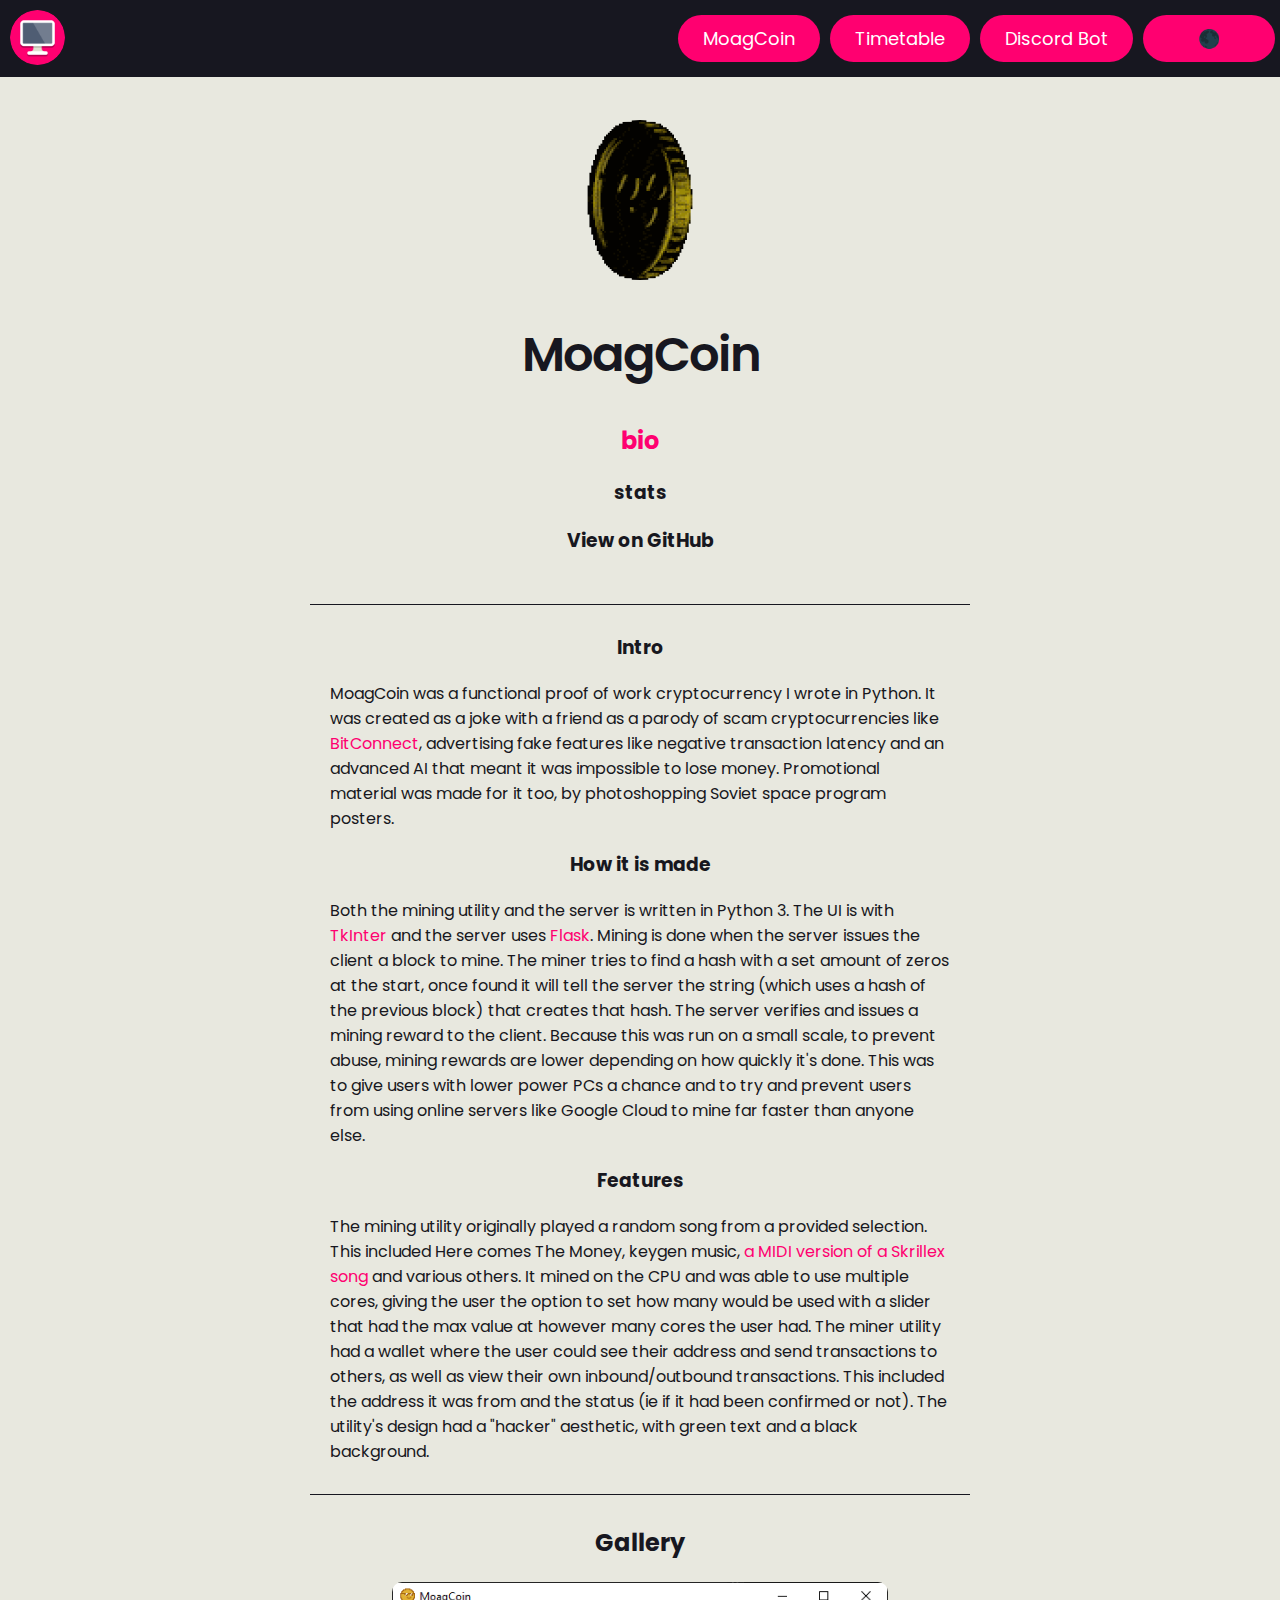
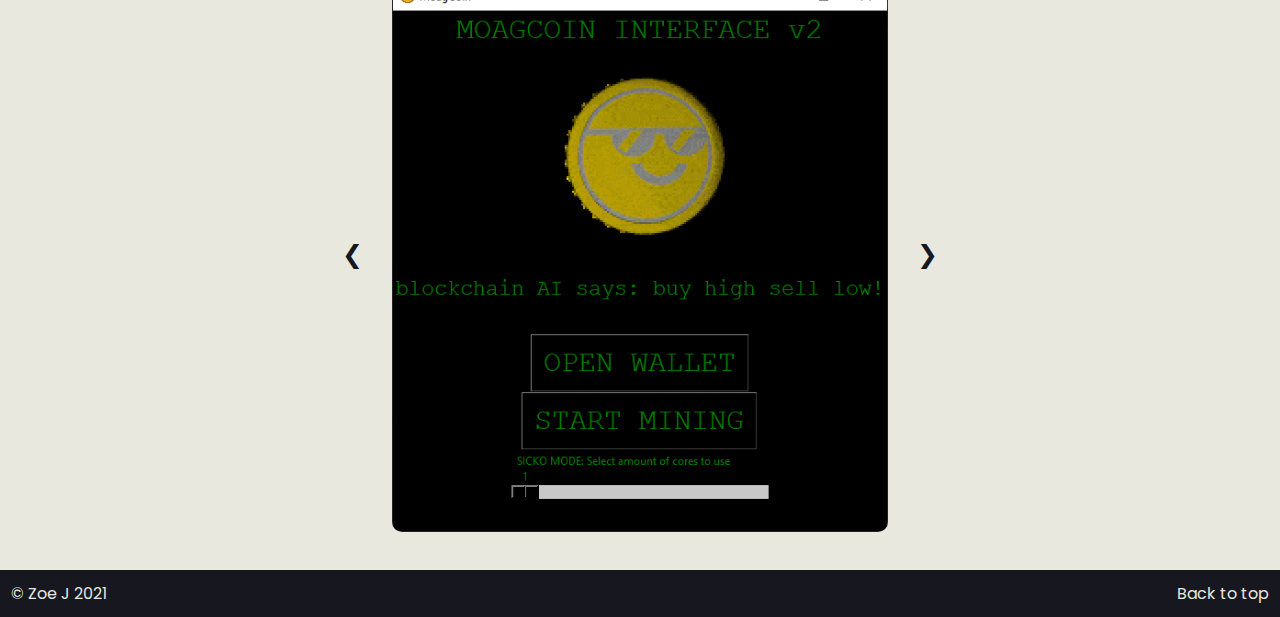
==== commit 21ccd1c8: "Edited for general use" ====
--- a/page1.html
+++ b/page1.html
@@ -1,7 +1,7 @@
 <!DOCTYPE html>
 <html lang="en" dir="ltr">
   <head>
-    <title>P2423891 - MoagCoin</title>
+    <title>MoagCoin</title>
     <meta charset="utf-8" />
     <meta name="viewport" content="width=device-width, initial-scale=1.0" />
     <link rel="stylesheet" href="css/styles.css" />
@@ -64,12 +64,12 @@
       <h2>Gallery</h2>
       <section id="gallery">
         <button id="galleryForwardImg">&#10094;</button>
-        <img id="galleryImg" src="images/moagcoin/1.png" alt="MoagCoin image." />
+        <img id="galleryImg" class="fadeIn" src="images/moagcoin/1.png" alt="MoagCoin image." />
         <button id="galleryBackwardImg">&#10095;</button>
       </section>
     </section>
     <footer>
-      <p>© Zoe Jones 2021</p>
+      <p>© Zoe J 2021</p>
       <a href="#">Back to top</a>
     </footer>
     <script id="script" type="text/javascript" class="moagcoin" src="./js/script.js"></script>
--- a/css/styles.css
+++ b/css/styles.css
@@ -84,6 +84,7 @@
   position: relative;
   margin-left: 20px;
   margin-right: 20px;
+  margin-bottom: 20px;
   margin-top: 120px;
 }
 header img {
@@ -161,7 +162,9 @@
 }
 
 section {
-  margin: auto;
+  margin-left: auto;
+  margin-right: auto;
+  margin-top: 10px;
   width: 90vw;
   align-items: center;
   padding: 10px;
@@ -200,7 +203,6 @@
 }
 
 #gallery img {
-  animation: imagefade 1s linear forwards;
   display: block;
   max-width: 75vw;
   max-height: 350px;
@@ -211,13 +213,13 @@
   border-radius: 10px;
 }
 
-@keyframes imagefade {
-  0% {
-    opacity: 0;
-  }
-  100% {
-    opacity: 1;
-  }
+.fadeIn {
+  animation: fadeIn 0.5s;
+}
+
+@keyframes fadeIn {
+  0% {opacity:0%;}
+  100% {opacity:100%;}
 }
 
 footer {
@@ -346,8 +348,10 @@
   header {
     text-align: center;
     position: relative;
-    margin: auto;
+    margin-left: auto;
+    margin-right: auto;
     margin-top: 120px;
+    margin-bottom: 20px;
     width: 50vw;
   }
   #mobileHead {
